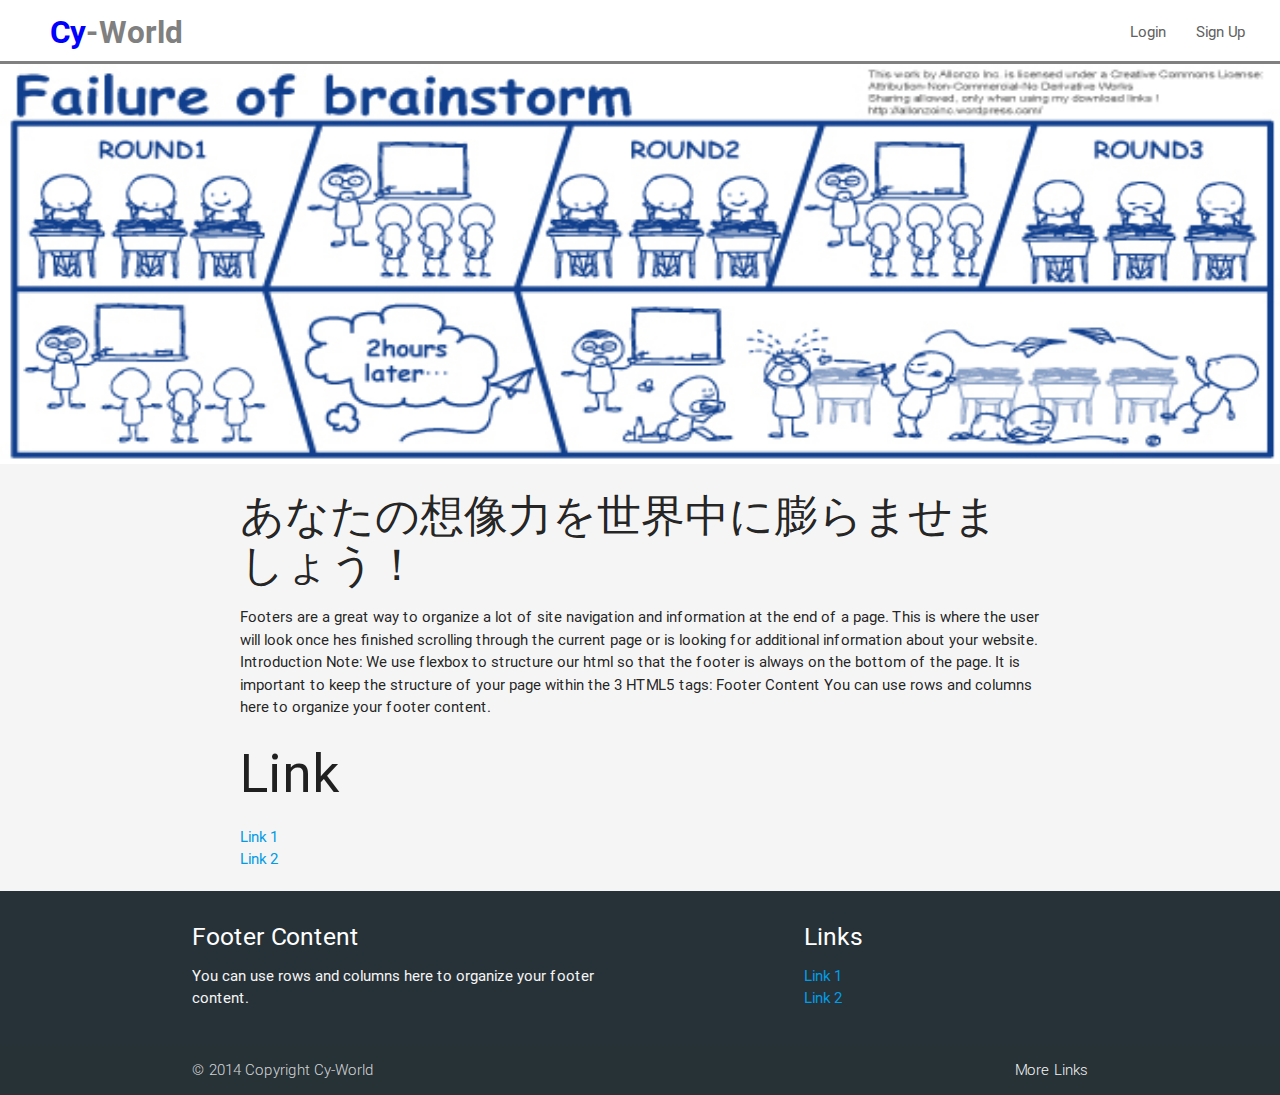
==== index.html @ f22f3420 "first commit;" ====
<!DOCTYPE html>
<html>

<head>
  <meta charset="utf-8">
  <link href="css/materialize.css" type="text/css" rel="stylesheet" media="screen,projection" />
  <link href="css/my.css" type="text/css" rel="stylesheet" media="screen,projection" />

  <script src="http://code.jquery.com/jquery-2.1.4.min.js"></script>
  <script src="js/materialize.js"></script>
  <script src="js/init.js"></script>
  <title>gitTEst</title>
</head>

<body class="grey lighten-4">

  <nav>
    <div class="nav-wrapper white" style="border-bottom:solid 3px; border-color:gray;">
      <a href="index.html" class="brand-logo left" style="margin-left:50px">
      <span style="color:blue;font-weight:bold">Cy</span><span style="color:grey;font-weight:bold">-World</span>
      </a>
      <!--
          <ul class="right side-nav" id="nav-mobile">
           <li><a href="">Sass</a></li>
           <li><a href="">Components</a></li>
           <li><a href="">JavaScript</a></li>
         </ul>
         <a class="button-collapse" href="#" data-activates='nav-mobile'>
          <i class ="mdi-navigation-menu"></i>
         </a>
- -->

      <ul id="nav-mobile" class="right" style="margin-right:20px">
        <li><a href="Login.html" class="grey-text text-darken-2">Login</a></li>
        <li><a href="Register.html" class="grey-text text-darken-2">Sign Up</a></li>
      </ul>
    </div>
  </nav>
  <img src="img/brain3.jpg" style="width:100%; height:400px; " alt="" />



  <div class="contents">
    <h3>あなたの想像力を世界中に膨らませましょう！</h3>

    <p>Footers are a great way to organize a lot of site navigation and information at the end of a page. This is where the user will look once hes finished scrolling through the current page or is looking for additional information about your website. Introduction
      Note: We use flexbox to structure our html so that the footer is always on the bottom of the page. It is important to keep the structure of your page within the 3 HTML5 tags: Footer Content You can use rows and columns here to organize your footer
      content.
    </p>


<h2>Link</h2>
<ul>
  <li><a href="#!">Link 1</a></li>
  <li><a href="#!">Link 2</a></li>

</ul>

</div>

  <footer class="page-footer blue-grey darken-4">
    <div class="container">
      <div class="row">
        <div class="col l6 s12">
          <h5 class="white-text">Footer Content</h5>
          <p class="grey-text text-lighten-4">You can use rows and columns here to organize your footer content.</p>
        </div>
        <div class="col l4 offset-l2 s12">
          <h5 class="white-text">Links</h5>
          <ul class="">
            <li><a href="#!">Link 1</a></li>
            <li><a href="#!">Link 2</a></li>

          </ul>
        </div>
      </div>
    </div>
    <div class="footer-copyright">
      <div class="container">
        © 2014 Copyright Cy-World
        <a class="grey-text text-lighten-4 right" href="#!">More Links</a>
      </div>
    </div>
  </footer>



</body>

</html>
---- css/my.css ----
.contents{

  margin: 10px auto;
  max-width: 800px;]

}
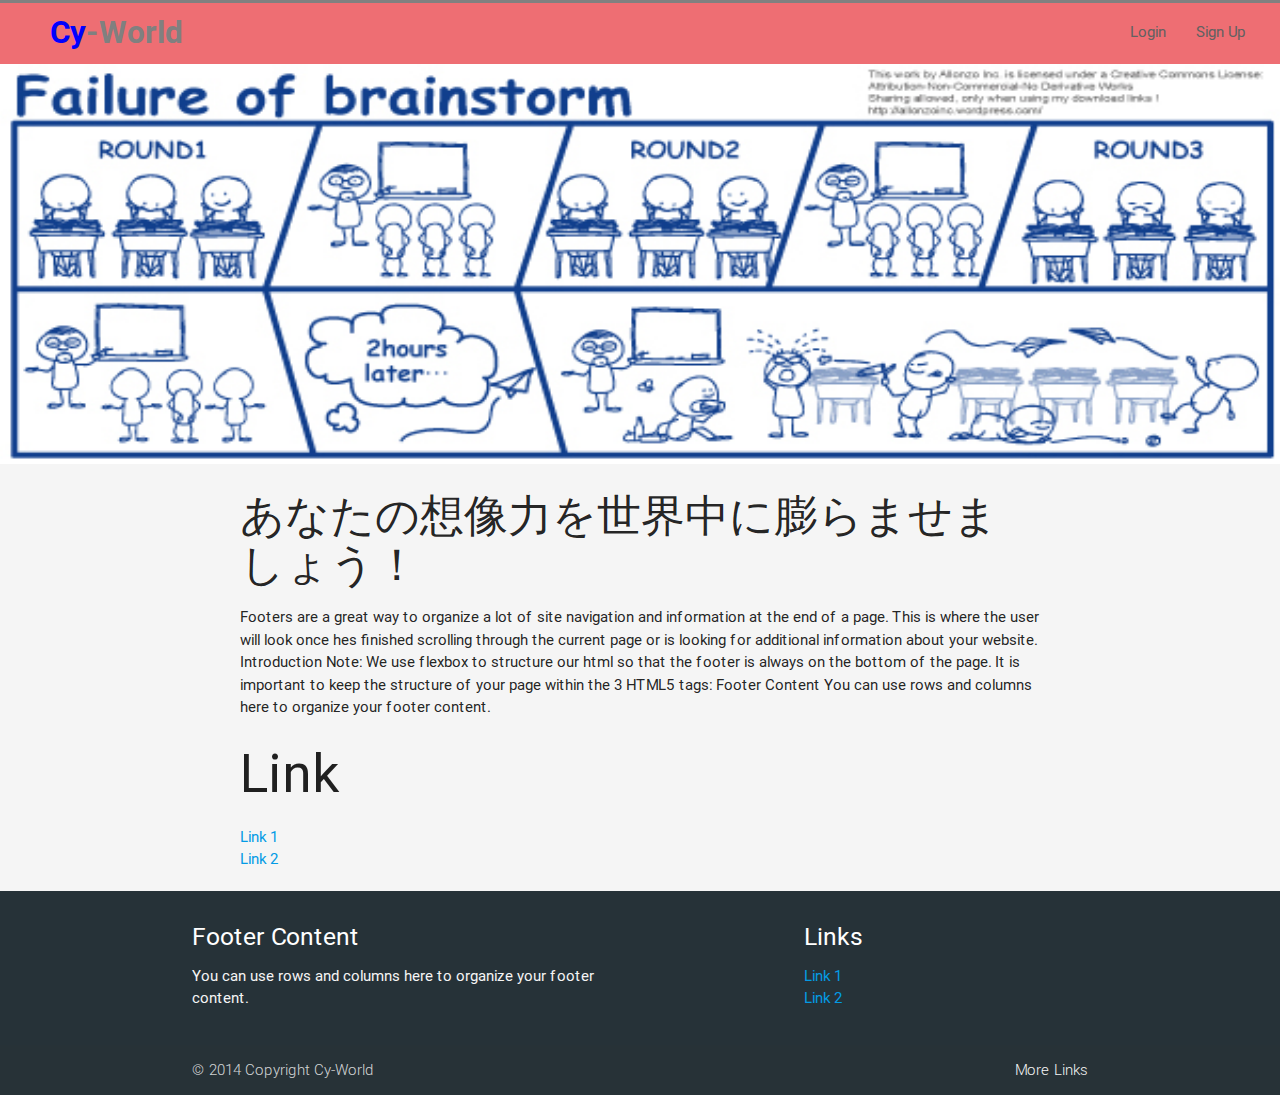
==== commit 66e2fe76: "index.html link1 to storming.html index.htmlのlink1からstorming.htmlに飛ばします テスト用変更のため後ですきにリンクかえて大丈夫 0917" ====
--- a/index.html
+++ b/index.html
@@ -51,7 +51,7 @@
 
 <h2>Link</h2>
 <ul>
-  <li><a href="#!">Link 1</a></li>
+  <li><a href="storming.html">Link 1</a></li>
   <li><a href="#!">Link 2</a></li>
 
 </ul>
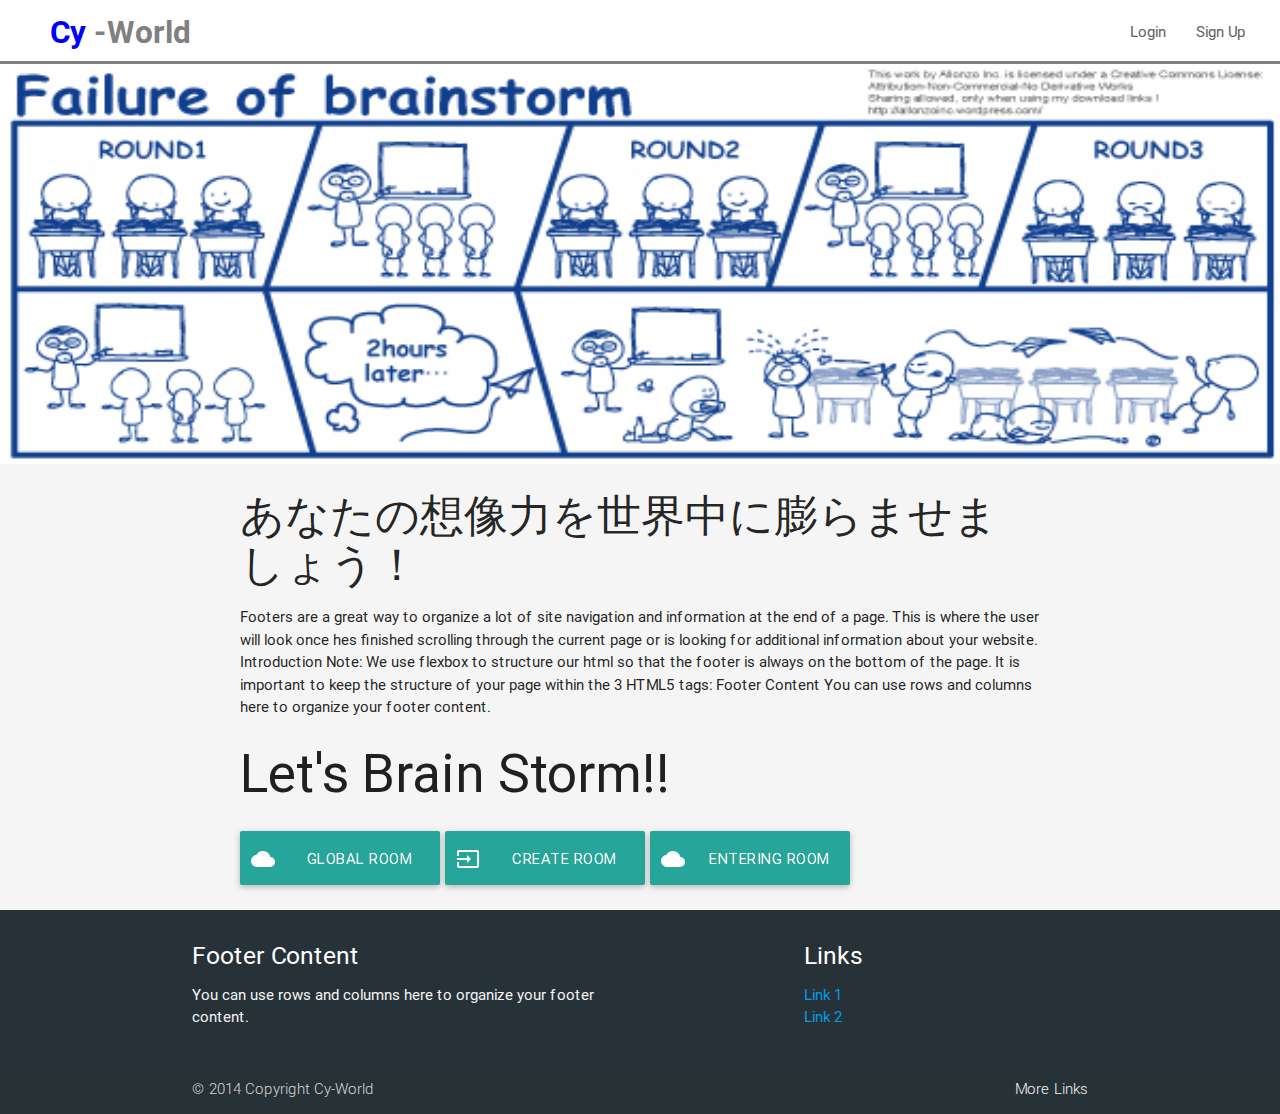
==== commit 5258b325: "[add]#refs001 以降より、[行った処理]#refs連番 行った処理は以下の通り add fix など" ====
--- a/index.html
+++ b/index.html
@@ -3,8 +3,10 @@
 
 <head>
   <meta charset="utf-8">
+  <!--Import Google Icon Font-->
+  <link href="http://fonts.googleapis.com/icon?family=Material+Icons" rel="stylesheet">
   <link href="css/materialize.css" type="text/css" rel="stylesheet" media="screen,projection" />
-  <link href="css/my.css" type="text/css" rel="stylesheet" media="screen,projection" />
+  <link href="css/top.css" type="text/css" rel="stylesheet" media="screen,projection" />
 
   <script src="http://code.jquery.com/jquery-2.1.4.min.js"></script>
   <script src="js/materialize.js"></script>
@@ -17,7 +19,8 @@
   <nav>
     <div class="nav-wrapper white" style="border-bottom:solid 3px; border-color:gray;">
       <a href="index.html" class="brand-logo left" style="margin-left:50px">
-      <span style="color:blue;font-weight:bold">Cy</span><span style="color:grey;font-weight:bold">-World</span>
+        <span style="color:blue;font-weight:bold">Cy</span>
+        <span style="color:grey;font-weight:bold">-World</span>
       </a>
       <!--
           <ul class="right side-nav" id="nav-mobile">
@@ -40,7 +43,7 @@
 
 
 
-  <div class="contents">
+  <div class="contents row">
     <h3>あなたの想像力を世界中に膨らませましょう！</h3>
 
     <p>Footers are a great way to organize a lot of site navigation and information at the end of a page. This is where the user will look once hes finished scrolling through the current page or is looking for additional information about your website. Introduction
@@ -49,14 +52,13 @@
     </p>
 
 
-<h2>Link</h2>
-<ul>
-  <li><a href="storming.html">Link 1</a></li>
-  <li><a href="#!">Link 2</a></li>
+    <h2>Let's Brain Storm!!</h2>
+    <a class="col m3 waves-effect waves-light btn-large topButton"><i class="material-icons left">cloud</i>Global Room</a>
+    <a class="col m3 waves-effect waves-light btn-large topButton"><i class="material-icons left">input</i>Create Room</a>
+    <a class="col m3 waves-effect waves-light btn-large topButton"><i class="material-icons left">cloud</i>Entering Room</a>
 
-</ul>
 
-</div>
+  </div>
 
   <footer class="page-footer blue-grey darken-4">
     <div class="container">
--- a/css/top.css
+++ b/css/top.css
@@ -0,0 +1,10 @@
+.contents{
+
+  margin: 10px auto;
+  max-width: 800px;]
+
+}
+
+.topButton{
+  margin: 5px;
+}
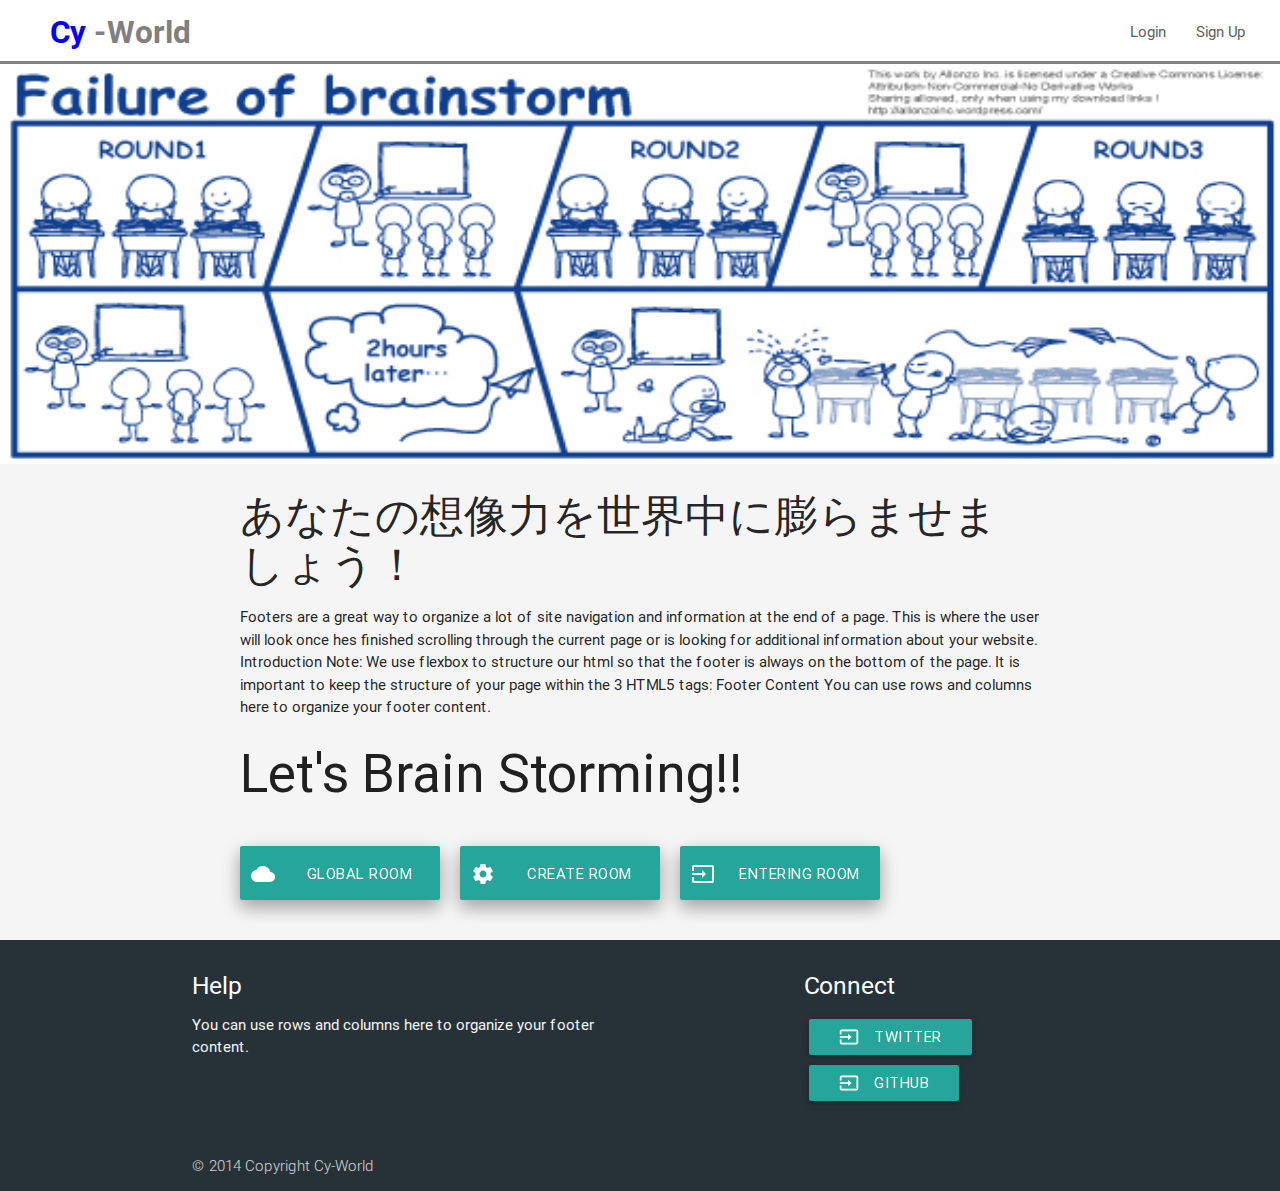
==== commit 289206da: "[add]refs#002 css commit 名前変えただけ" ====
--- a/index.html
+++ b/index.html
@@ -52,10 +52,10 @@
     </p>
 
 
-    <h2>Let's Brain Storm!!</h2>
-    <a class="col m3 waves-effect waves-light btn-large topButton"><i class="material-icons left">cloud</i>Global Room</a>
-    <a class="col m3 waves-effect waves-light btn-large topButton"><i class="material-icons left">input</i>Create Room</a>
-    <a class="col m3 waves-effect waves-light btn-large topButton"><i class="material-icons left">cloud</i>Entering Room</a>
+    <h2>Let's Brain Storming!!</h2>
+    <a href="#" class="col m3 waves-effect waves-light btn-large topButton z-depth-2"><i class="material-icons left">cloud</i>Global Room</a>
+    <a href="#" class="col m3 waves-effect waves-light btn-large topButton z-depth-2"><i class="material-icons left">settings</i>Create Room</a>
+    <a href="#" class="col m3 waves-effect waves-light btn-large topButton z-depth-2"><i class="material-icons left">input</i>Entering Room</a>
 
 
   </div>
@@ -64,14 +64,14 @@
     <div class="container">
       <div class="row">
         <div class="col l6 s12">
-          <h5 class="white-text">Footer Content</h5>
+          <h5 class="white-text">Help</h5>
           <p class="grey-text text-lighten-4">You can use rows and columns here to organize your footer content.</p>
         </div>
         <div class="col l4 offset-l2 s12">
-          <h5 class="white-text">Links</h5>
+          <h5 class="white-text">Connect</h5>
           <ul class="">
-            <li><a href="#!">Link 1</a></li>
-            <li><a href="#!">Link 2</a></li>
+            <li><a class="waves-effect waves-light btn" style="margin:5px"><i class="material-icons left">input</i>Twitter</a></li>
+            <li><a class="waves-effect waves-light btn" style="margin:5px"><i class="material-icons left">input</i>GitHub</a></li>
 
           </ul>
         </div>
@@ -80,7 +80,7 @@
     <div class="footer-copyright">
       <div class="container">
         © 2014 Copyright Cy-World
-        <a class="grey-text text-lighten-4 right" href="#!">More Links</a>
+        <!-- <a class="grey-text text-lighten-4 right" href="#!">More Links</a> -->
       </div>
     </div>
   </footer>
--- a/css/top.css
+++ b/css/top.css
@@ -6,5 +6,5 @@
 }
 
 .topButton{
-  margin: 5px;
+  margin: 20px;
 }
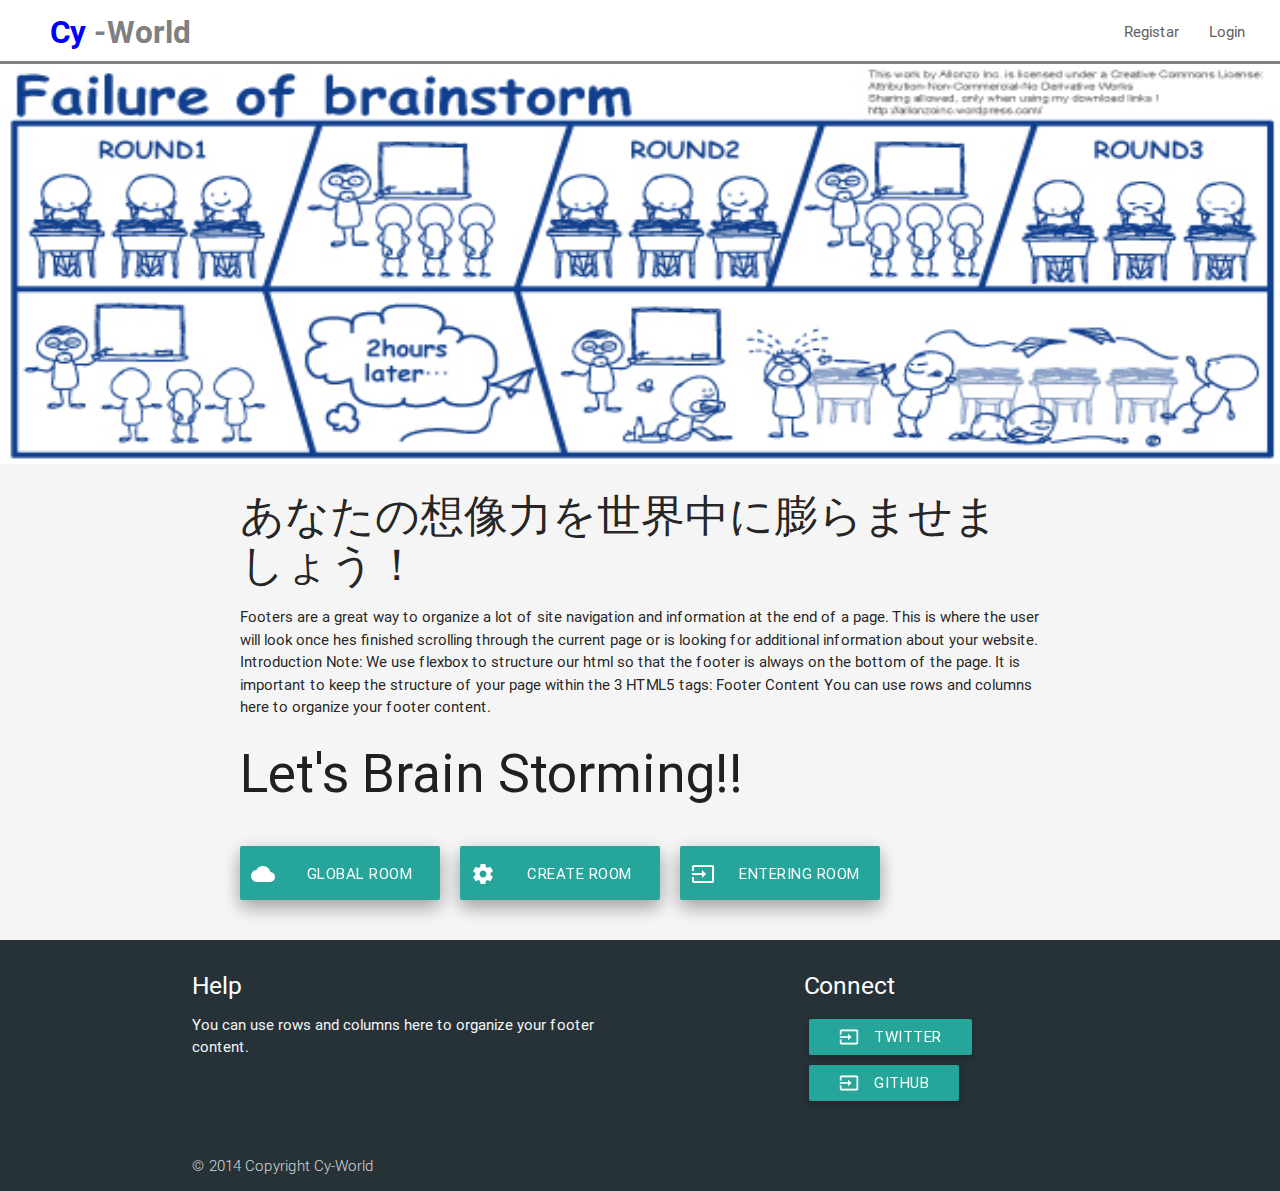
==== commit cc8a7166: "レイアウト調整しました" ====
--- a/index.html
+++ b/index.html
@@ -34,8 +34,8 @@
 - -->
 
       <ul id="nav-mobile" class="right" style="margin-right:20px">
-        <li><a href="Login.html" class="grey-text text-darken-2">Login</a></li>
-        <li><a href="Register.html" class="grey-text text-darken-2">Sign Up</a></li>
+        <li><a href="registar.html" class="grey-text text-darken-2">Registar</a></li>
+        <li><a href="login.html" class="grey-text text-darken-2">Login</a></li>
       </ul>
     </div>
   </nav>
@@ -54,8 +54,8 @@
 
     <h2>Let's Brain Storming!!</h2>
     <a href="#" class="col m3 waves-effect waves-light btn-large topButton z-depth-2"><i class="material-icons left">cloud</i>Global Room</a>
-    <a href="#" class="col m3 waves-effect waves-light btn-large topButton z-depth-2"><i class="material-icons left">settings</i>Create Room</a>
-    <a href="#" class="col m3 waves-effect waves-light btn-large topButton z-depth-2"><i class="material-icons left">input</i>Entering Room</a>
+    <a href="createRoom.html" class="col m3 waves-effect waves-light btn-large topButton z-depth-2"><i class="material-icons left">settings</i>Create Room</a>
+    <a href="storming.html" class="col m3 waves-effect waves-light btn-large topButton z-depth-2"><i class="material-icons left">input</i>Entering Room</a>
 
 
   </div>
--- a/css/top.css
+++ b/css/top.css
@@ -1,8 +1,6 @@
 .contents{
-
   margin: 10px auto;
   max-width: 800px;]
-
 }
 
 .topButton{
